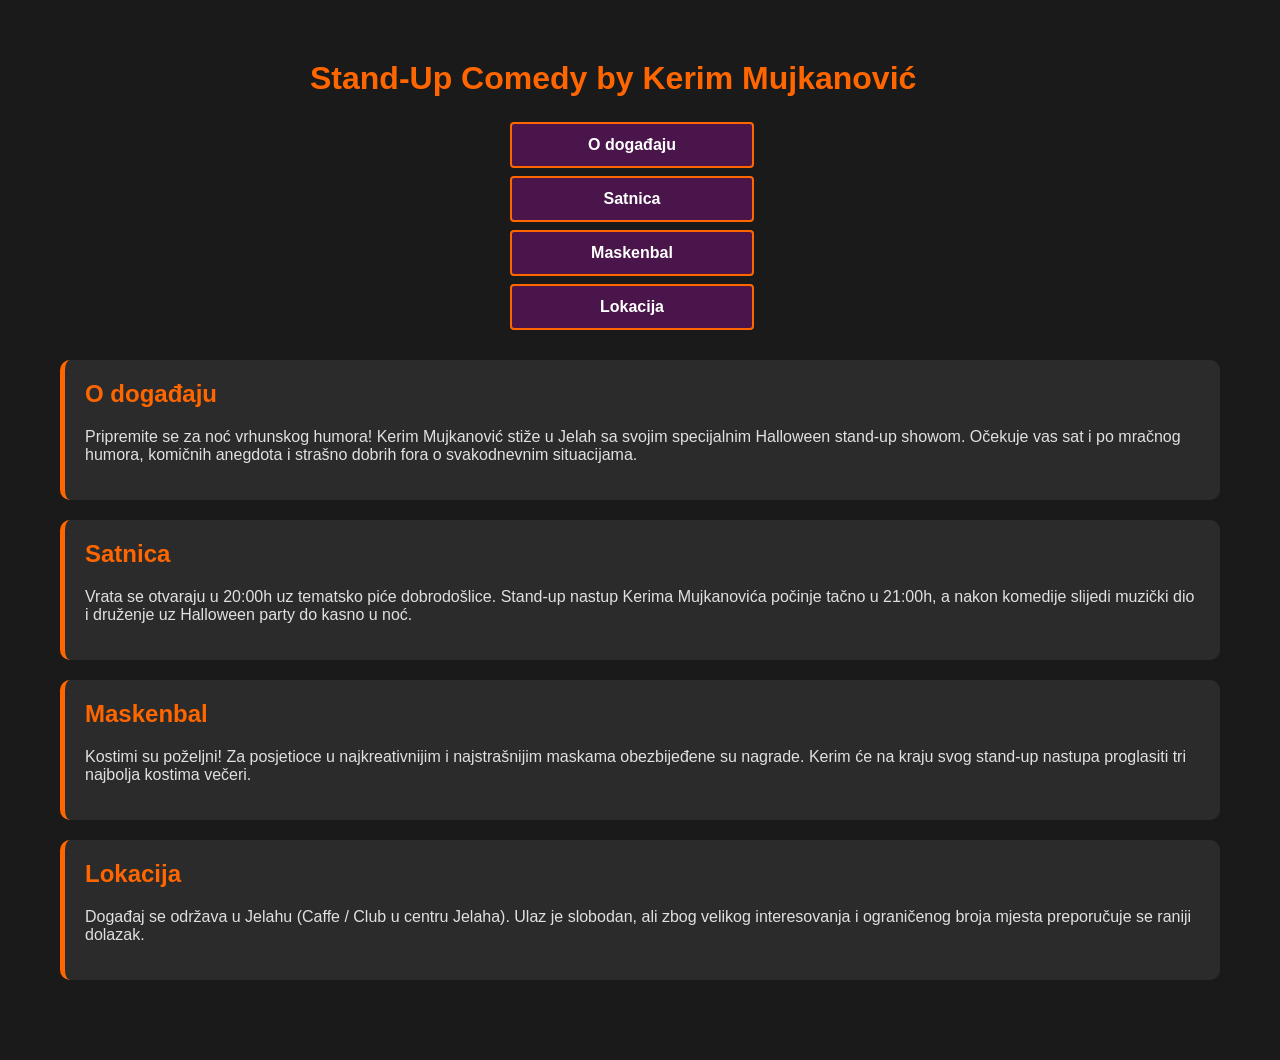
==== z2/index.html @ c4fec938 "LV2" ====
<!DOCTYPE html>
<html lang="bs">
<head>
    <meta charset="UTF-8">
    <title>Stand-Up Comedy by Kerim Mujkanović - Halloween u Jelahu</title>
    <link rel="stylesheet" href="stil.css">
</head>
<body>

    <h1>Stand-Up Comedy by Kerim Mujkanović </h1>

    <nav>
        <ul>
            <li><a href="#o-eventu">O događaju</a></li>
            <li><a href="#satnica">Satnica</a></li>
            <li><a href="#maskenbal">Maskenbal</a></li>
            <li><a href="#lokacija">Lokacija</a></li>
        </ul>
    </nav>


    <section id="o-eventu">
        <h2>O događaju</h2>
        <p>Pripremite se za noć vrhunskog humora! Kerim Mujkanović stiže u Jelah sa svojim specijalnim Halloween stand-up showom. Očekuje vas sat i po mračnog humora, komičnih anegdota i strašno dobrih fora o svakodnevnim situacijama.</p>
    </section>

 
    <section id="satnica">
        <h2>Satnica</h2>
        <p>Vrata se otvaraju u 20:00h uz tematsko piće dobrodošlice. Stand-up nastup Kerima Mujkanovića počinje tačno u 21:00h, a nakon komedije slijedi muzički dio i druženje uz Halloween party do kasno u noć.</p>
    </section>

   
    <section id="maskenbal">
        <h2>Maskenbal</h2>
        <p>Kostimi su poželjni! Za posjetioce u najkreativnijim i najstrašnijim maskama obezbijeđene su nagrade. Kerim će na kraju svog stand-up nastupa proglasiti tri najbolja kostima večeri.</p>
    </section>


    <section id="lokacija">
        <h2>Lokacija</h2>
        <p>Događaj se održava u Jelahu (Caffe / Club u centru Jelaha). Ulaz je slobodan, ali zbog velikog interesovanja i ograničenog broja mjesta preporučuje se raniji dolazak.</p>
    </section>

</body>
</html>
---- z2/stil.css ----
body {
    font-family: Arial, sans-serif;
    margin: 50px;
    padding: 10px;
    background-color: #1a1a1a;
    color: #e0e0e0;
}

h1 {
    color: #ff6600;
    margin: 0 100px 25px 250px;
}


nav ul {
    list-style-type: none;
    padding: 0px 100px 0px 450px;
    margin: 0 0 30px 0;
}


nav ul li a {
    display: block;            
    width: 200px;               
    color: #ffffff;             
    background-color: #4a154b;  
    padding: 12px 20px;         
    border: 2px solid #ff6600;  
    border-radius: 10px;
    text-decoration: none;      
    margin-bottom: 8px;
    font-weight: bold;
    text-align: center;
    border-radius: 4px;
}


nav ul li a:hover {
    background-color: #ff6600;  
    color: #000000;             
    border-color: #ffffff;
}


section {
    background-color: #2b2b2b;
    padding: 20px;
    margin-bottom: 20px;
    border-radius: 10px;
    border-left: 5px solid #ff6600;
}

h2 {
    color: #ff6600;
    margin-top: 0;
}
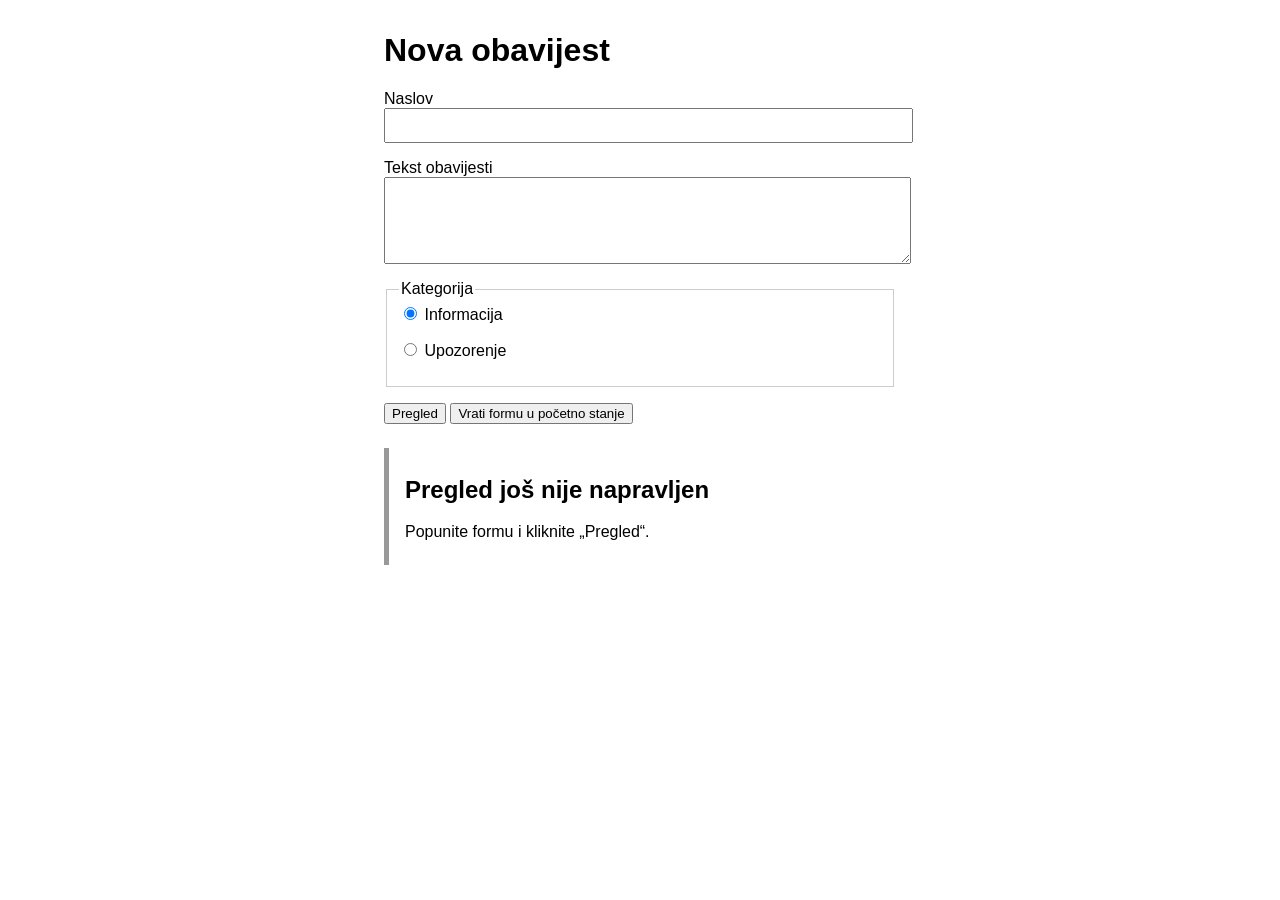
==== commit dda6c599: "Preimenovan lv3 u lv4" ====
--- a/z2/index.html
+++ b/z2/index.html
@@ -1,46 +1,112 @@
 <!DOCTYPE html>
 <html lang="bs">
+
 <head>
-    <meta charset="UTF-8">
-    <title>Stand-Up Comedy by Kerim Mujkanović - Halloween u Jelahu</title>
-    <link rel="stylesheet" href="stil.css">
+    <meta charset="utf-8">
+    <meta name="viewport" content="width=device-width, initial-scale=1">
+    <title>Obavijest</title>
+    <style>
+        body {
+            font-family: sans-serif;
+            max-width: 32rem;
+            margin: 2rem auto;
+            padding: 0 1rem;
+        }
+
+        label,
+        fieldset {
+            display: block;
+            margin-bottom: 1rem;
+        }
+
+        input[type="text"],
+        textarea {
+            display: block;
+            width: 100%;
+            font: inherit;
+            padding: .4rem;
+        }
+
+        fieldset {
+            border: 1px solid #ccc;
+        }
+
+        #greska {
+            color: #b00020;
+            font-weight: bold;
+        }
+
+        #pregled {
+            margin-top: 1.5rem;
+            padding: .5rem 1rem;
+            border-left: 5px solid #999;
+        }
+
+        #pregled-tekst {
+            white-space: pre-wrap;
+        }
+
+        .oznaka {
+            padding: .1rem .5rem;
+            color: #fff;
+            font-size: .85rem;
+        }
+
+        #pregled.informacija {
+            border-left-color: #2a6fb0;
+            background: #eef5fb;
+        }
+
+        #pregled.informacija .oznaka {
+            background: #2a6fb0;
+        }
+
+        #pregled.upozorenje {
+            border-left-color: #c0392b;
+            background: #fdeeee;
+        }
+
+        #pregled.upozorenje .oznaka {
+            background: #c0392b;
+        }
+
+        #pregled.upozorenje h2 {
+            color: #c0392b;
+        }
+    </style>
 </head>
+
 <body>
+    <h1>Nova obavijest</h1>
 
-    <h1>Stand-Up Comedy by Kerim Mujkanović </h1>
+    <form id="forma" novalidate>
+        <label>Naslov
+            <input type="text" id="naslov" maxlength="80">
+        </label>
 
-    <nav>
-        <ul>
-            <li><a href="#o-eventu">O događaju</a></li>
-            <li><a href="#satnica">Satnica</a></li>
-            <li><a href="#maskenbal">Maskenbal</a></li>
-            <li><a href="#lokacija">Lokacija</a></li>
-        </ul>
-    </nav>
+        <label>Tekst obavijesti
+            <textarea id="tekst" rows="4" maxlength="300"></textarea>
+        </label>
 
+        <fieldset>
+            <legend>Kategorija</legend>
+            <label><input type="radio" name="kategorija" value="informacija" checked> Informacija</label>
+            <label><input type="radio" name="kategorija" value="upozorenje"> Upozorenje</label>
+        </fieldset>
 
-    <section id="o-eventu">
-        <h2>O događaju</h2>
-        <p>Pripremite se za noć vrhunskog humora! Kerim Mujkanović stiže u Jelah sa svojim specijalnim Halloween stand-up showom. Očekuje vas sat i po mračnog humora, komičnih anegdota i strašno dobrih fora o svakodnevnim situacijama.</p>
+        <p id="greska" role="alert" hidden></p>
+
+        <button type="submit" id="pregled-dugme">Pregled</button>
+        <button type="button" id="vrati-dugme">Vrati formu u početno stanje</button>
+    </form>
+
+    <section id="pregled" aria-live="polite">
+        <span class="oznaka" id="pregled-oznaka" hidden></span>
+        <h2 id="pregled-naslov">Pregled još nije napravljen</h2>
+        <p id="pregled-tekst">Popunite formu i kliknite „Pregled“.</p>
     </section>
 
- 
-    <section id="satnica">
-        <h2>Satnica</h2>
-        <p>Vrata se otvaraju u 20:00h uz tematsko piće dobrodošlice. Stand-up nastup Kerima Mujkanovića počinje tačno u 21:00h, a nakon komedije slijedi muzički dio i druženje uz Halloween party do kasno u noć.</p>
-    </section>
+    <script src="obavijest.js"></script>
+</body>
 
-   
-    <section id="maskenbal">
-        <h2>Maskenbal</h2>
-        <p>Kostimi su poželjni! Za posjetioce u najkreativnijim i najstrašnijim maskama obezbijeđene su nagrade. Kerim će na kraju svog stand-up nastupa proglasiti tri najbolja kostima večeri.</p>
-    </section>
-
-
-    <section id="lokacija">
-        <h2>Lokacija</h2>
-        <p>Događaj se održava u Jelahu (Caffe / Club u centru Jelaha). Ulaz je slobodan, ali zbog velikog interesovanja i ograničenog broja mjesta preporučuje se raniji dolazak.</p>
-    </section>
-
-</body>
 </html>
